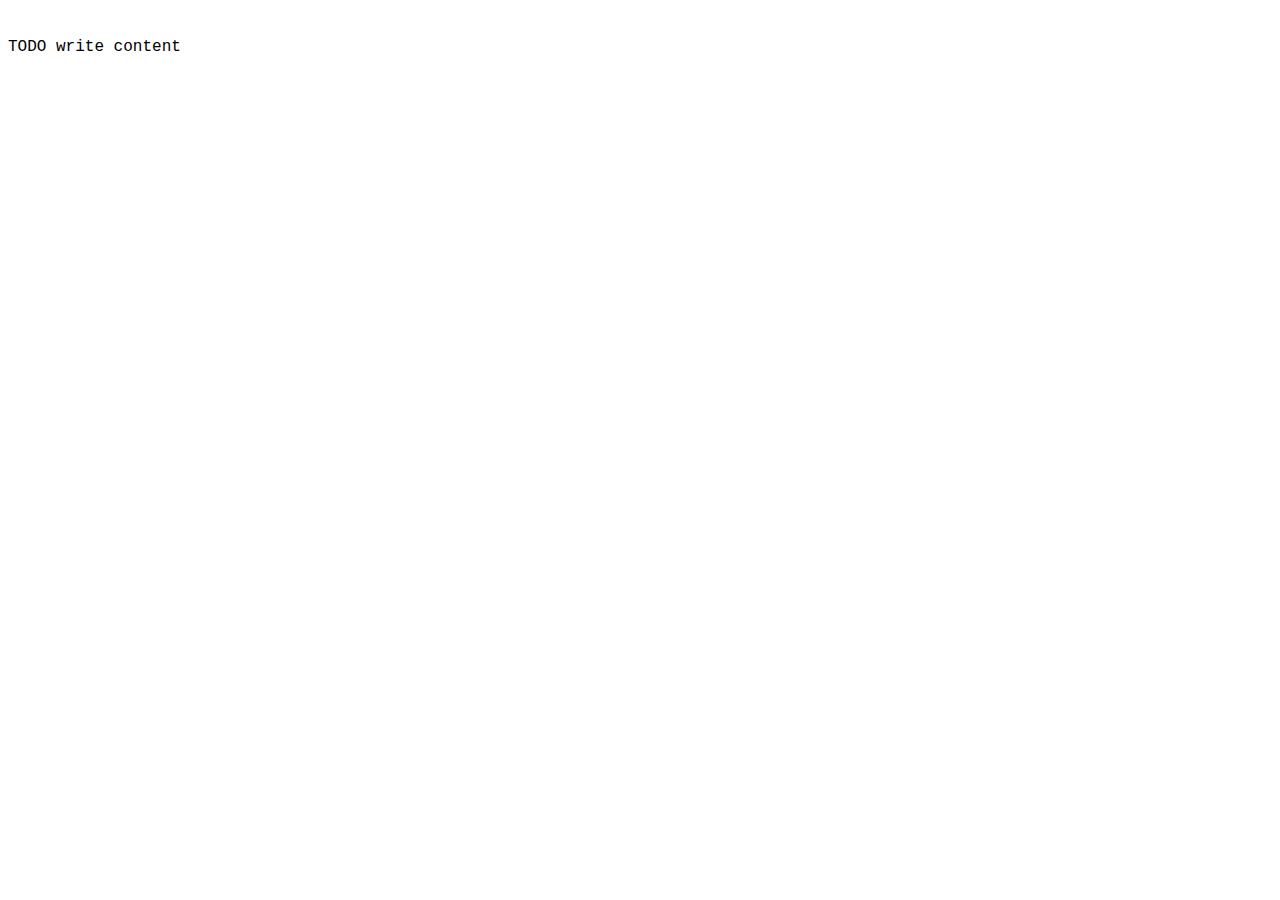
==== page1_2.html @ 88f823e2 "Creat a page 2. Add jquery and index.js includes to index; Create css file for index and seperatly;" ====
<!DOCTYPE html>
    <head>
        <title>TODO supply a title</title>
        <meta charset="UTF-8">
        <meta name="viewport" content="width=device-width, initial-scale=1.0">
        <link href="styles/fluid_grid.css" type="text/css" rel="stylesheet" />
        <link href="styles/main.css" type="text/css" rel="stylesheet" />
        <link href="styles/page1_2.css" type="text/css" rel="stylesheet" />
    </head>
    <body>
        <div>TODO write content</div>
    </body>
</html>
---- styles/fluid_grid.css ----
/* 
    Created on : 23-Oct-2014, 19:39:03
    Author     : Gabri
*/

/*
    Variable Grid System (Fluid Version).
    Learn more ~ http://www.spry-soft.com/grids/
    Based on 960 Grid System - http://960.gs/ & 960 Fluid - http://www.designinfluences.com/

    Licensed under GPL and MIT.
*/


/* Containers
----------------------------------------------------------------------------------------------------*/
.container_12 {
	width: 92%;
	margin-left: 4%;
	margin-right: 4%;
}

/* Grid >> Global
----------------------------------------------------------------------------------------------------*/

.grid_1,
.grid_2,
.grid_3,
.grid_4,
.grid_5,
.grid_6,
.grid_7,
.grid_8,
.grid_9,
.grid_10,
.grid_11,
.grid_12 {
	display:inline;
	float: left;
	position: relative;
	margin-left: 1%;
	margin-right: 1%;
}

/* Grid >> Children (Alpha ~ First, Omega ~ Last)
----------------------------------------------------------------------------------------------------*/

.alpha {
	margin-left: 0;
}

.omega {
	margin-right: 0;
}

/* Grid >> 12 Columns
----------------------------------------------------------------------------------------------------*/


.container_12 .grid_1 {
	width:6.333%;
}

.container_12 .grid_2 {
	width:14.667%;
}

.container_12 .grid_3 {
	width:23.0%;
}

.container_12 .grid_4 {
	width:31.333%;
}

.container_12 .grid_5 {
	width:39.667%;
}

.container_12 .grid_6 {
	width:48.0%;
}

.container_12 .grid_7 {
	width:56.333%;
}

.container_12 .grid_8 {
	width:64.667%;
}

.container_12 .grid_9 {
	width:73.0%;
}

.container_12 .grid_10 {
	width:81.333%;
}

.container_12 .grid_11 {
	width:89.667%;
}

.container_12 .grid_12 {
	width:98.0%;
}



/* Prefix Extra Space >> 12 Columns
----------------------------------------------------------------------------------------------------*/


.container_12 .prefix_1 {
	padding-left:8.333%;
}

.container_12 .prefix_2 {
	padding-left:16.667%;
}

.container_12 .prefix_3 {
	padding-left:25.0%;
}

.container_12 .prefix_4 {
	padding-left:33.333%;
}

.container_12 .prefix_5 {
	padding-left:41.667%;
}

.container_12 .prefix_6 {
	padding-left:50.0%;
}

.container_12 .prefix_7 {
	padding-left:58.333%;
}

.container_12 .prefix_8 {
	padding-left:66.667%;
}

.container_12 .prefix_9 {
	padding-left:75.0%;
}

.container_12 .prefix_10 {
	padding-left:83.333%;
}

.container_12 .prefix_11 {
	padding-left:91.667%;
}



/* Suffix Extra Space >> 12 Columns
----------------------------------------------------------------------------------------------------*/


.container_12 .suffix_1 {
	padding-right:8.333%;
}

.container_12 .suffix_2 {
	padding-right:16.667%;
}

.container_12 .suffix_3 {
	padding-right:25.0%;
}

.container_12 .suffix_4 {
	padding-right:33.333%;
}

.container_12 .suffix_5 {
	padding-right:41.667%;
}

.container_12 .suffix_6 {
	padding-right:50.0%;
}

.container_12 .suffix_7 {
	padding-right:58.333%;
}

.container_12 .suffix_8 {
	padding-right:66.667%;
}

.container_12 .suffix_9 {
	padding-right:75.0%;
}

.container_12 .suffix_10 {
	padding-right:83.333%;
}

.container_12 .suffix_11 {
	padding-right:91.667%;
}



/* Push Space >> 12 Columns
----------------------------------------------------------------------------------------------------*/


.container_12 .push_1 {
	left:8.333%;
}

.container_12 .push_2 {
	left:16.667%;
}

.container_12 .push_3 {
	left:25.0%;
}

.container_12 .push_4 {
	left:33.333%;
}

.container_12 .push_5 {
	left:41.667%;
}

.container_12 .push_6 {
	left:50.0%;
}

.container_12 .push_7 {
	left:58.333%;
}

.container_12 .push_8 {
	left:66.667%;
}

.container_12 .push_9 {
	left:75.0%;
}

.container_12 .push_10 {
	left:83.333%;
}

.container_12 .push_11 {
	left:91.667%;
}



/* Pull Space >> 12 Columns
----------------------------------------------------------------------------------------------------*/


.container_12 .pull_1 {
	left:-8.333%;
}

.container_12 .pull_2 {
	left:-16.667%;
}

.container_12 .pull_3 {
	left:-25.0%;
}

.container_12 .pull_4 {
	left:-33.333%;
}

.container_12 .pull_5 {
	left:-41.667%;
}

.container_12 .pull_6 {
	left:-50.0%;
}

.container_12 .pull_7 {
	left:-58.333%;
}

.container_12 .pull_8 {
	left:-66.667%;
}

.container_12 .pull_9 {
	left:-75.0%;
}

.container_12 .pull_10 {
	left:-83.333%;
}

.container_12 .pull_11 {
	left:-91.667%;
}




/* Clear Floated Elements
----------------------------------------------------------------------------------------------------*/

/* http://sonspring.com/journal/clearing-floats */

.clear {
	clear: both;
	display: block;
	overflow: hidden;
	visibility: hidden;
	width: 0;
	height: 0;
}

/* http://perishablepress.com/press/2008/02/05/lessons-learned-concerning-the-clearfix-css-hack */

.clearfix:after {
	clear: both;
	content: ' ';
	display: block;
	font-size: 0;
	line-height: 0;
	visibility: hidden;
	width: 0;
	height: 0;
}

.clearfix {
	display: inline-block;
}

* html .clearfix {
	height: 1%;
}

.clearfix {
	display: block;
}
---- styles/main.css ----
/* 
    Created on : 23-Oct-2014, 19:42:12
    Author     : Gabri
*/
body { 
    background-color: #fff; 
    font-family: Rockwell, "Courier Bold", Courier, Georgia, Times, "Times New Roman", serif;
    padding: 30px 0 30px 0;
}

.page_right {
    display: none;
    height: 100%;
    width: 40px;
    position: fixed;
    top: 0;
    right: 0;
    outline: 1px solid yellowgreen;
    background: rgba(255, 255, 100, 0.2);
    cursor: pointer;
}
---- styles/page1_2.css ----
/* 
    Created on : 23-Oct-2014, 22:34:00
    Author     : Gabri
*/
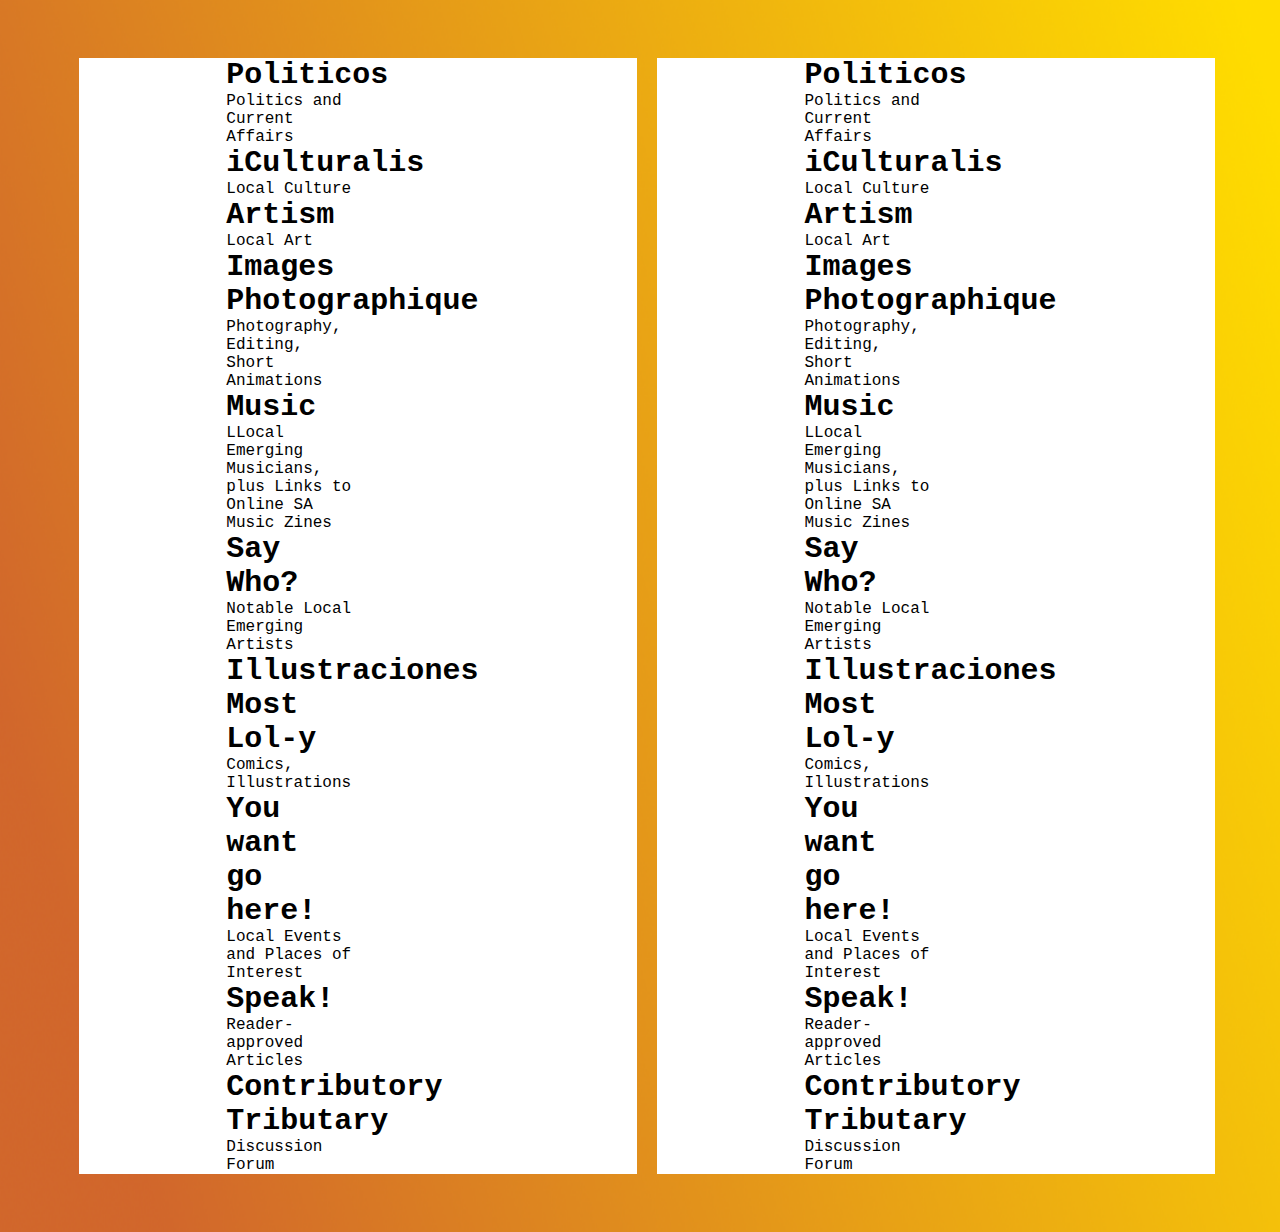
==== commit 6b8d860d: "Add image for body; Add some content to page 2;" ====
--- a/page1_2.html
+++ b/page1_2.html
@@ -3,11 +3,144 @@
         <title>TODO supply a title</title>
         <meta charset="UTF-8">
         <meta name="viewport" content="width=device-width, initial-scale=1.0">
+        
         <link href="styles/fluid_grid.css" type="text/css" rel="stylesheet" />
         <link href="styles/main.css" type="text/css" rel="stylesheet" />
         <link href="styles/page1_2.css" type="text/css" rel="stylesheet" />
     </head>
     <body>
-        <div>TODO write content</div>
+        <div id="container" class="container_12">
+            <div class="grid_6 page" id="page_1">
+                <div id="main_page_body" class="grid_12">
+                
+                <div class="push_3 grid_3" id="headline1">
+                    <span class="section_heading">Politicos</span>
+                    <span class="section_subheading">Politics and Current Affairs</span>
+                </div>
+                <div class="clear">&nbsp;</div>
+                
+                <div class="push_3 grid_3" id="headline2">
+                    <span class="section_heading">iCulturalis</span>
+                    <span class="section_subheading">Local Culture</span>
+                </div>
+                <div class="clear">&nbsp;</div>
+                
+                <div class="push_3 grid_3" id="headline2">
+                    <span class="section_heading">Artism</span>
+                    <span class="section_subheading">Local Art</span>
+                </div>
+                <div class="clear">&nbsp;</div>
+                
+                <div class="push_3 grid_3" id="headline2">
+                    <span class="section_heading">Images Photographique</span>
+                    <span class="section_subheading">Photography, Editing, Short Animations</span>
+                </div>
+                <div class="clear">&nbsp;</div>
+                
+                <div class="push_3 grid_3" id="headline2">
+                    <span class="section_heading">Music</span>
+                    <span class="section_subheading">LLocal Emerging Musicians, plus Links to Online SA Music Zines</span>
+                </div>
+                <div class="clear">&nbsp;</div>
+                
+                <div class="push_3 grid_3" id="headline2">
+                    <span class="section_heading">Say Who?</span>
+                    <span class="section_subheading">Notable Local Emerging Artists</span>
+                </div>
+                <div class="clear">&nbsp;</div>
+                
+                <div class="push_3 grid_3" id="headline2">
+                    <span class="section_heading">Illustraciones Most Lol-y</span>
+                    <span class="section_subheading">Comics, Illustrations</span>
+                </div>
+                <div class="clear">&nbsp;</div>
+                
+                <div class="push_3 grid_3" id="headline2">
+                    <span class="section_heading">You want go here!</span>
+                    <span class="section_subheading">Local Events and Places of Interest</span>
+                </div>
+                <div class="clear">&nbsp;</div>
+                
+                <div class="push_3 grid_3" id="headline2">
+                    <span class="section_heading">Speak!</span>
+                    <span class="section_subheading">Reader-approved Articles</span>
+                </div>
+                <div class="clear">&nbsp;</div>
+                
+                <div class="push_3 grid_3" id="headline2">
+                    <span class="section_heading">Contributory Tributary</span>
+                    <span class="section_subheading">Discussion Forum</span>
+                </div>
+                <div class="clear">&nbsp;</div>
+            </div>
+            </div>
+            
+            <div class="grid_6 page" id="page_2">
+                <div id="main_page_body" class="grid_12">
+                
+                <div class="push_3 grid_3" id="headline1">
+                    <span class="section_heading">Politicos</span>
+                    <span class="section_subheading">Politics and Current Affairs</span>
+                </div>
+                <div class="clear">&nbsp;</div>
+                
+                <div class="push_3 grid_3" id="headline2">
+                    <span class="section_heading">iCulturalis</span>
+                    <span class="section_subheading">Local Culture</span>
+                </div>
+                <div class="clear">&nbsp;</div>
+                
+                <div class="push_3 grid_3" id="headline2">
+                    <span class="section_heading">Artism</span>
+                    <span class="section_subheading">Local Art</span>
+                </div>
+                <div class="clear">&nbsp;</div>
+                
+                <div class="push_3 grid_3" id="headline2">
+                    <span class="section_heading">Images Photographique</span>
+                    <span class="section_subheading">Photography, Editing, Short Animations</span>
+                </div>
+                <div class="clear">&nbsp;</div>
+                
+                <div class="push_3 grid_3" id="headline2">
+                    <span class="section_heading">Music</span>
+                    <span class="section_subheading">LLocal Emerging Musicians, plus Links to Online SA Music Zines</span>
+                </div>
+                <div class="clear">&nbsp;</div>
+                
+                <div class="push_3 grid_3" id="headline2">
+                    <span class="section_heading">Say Who?</span>
+                    <span class="section_subheading">Notable Local Emerging Artists</span>
+                </div>
+                <div class="clear">&nbsp;</div>
+                
+                <div class="push_3 grid_3" id="headline2">
+                    <span class="section_heading">Illustraciones Most Lol-y</span>
+                    <span class="section_subheading">Comics, Illustrations</span>
+                </div>
+                <div class="clear">&nbsp;</div>
+                
+                <div class="push_3 grid_3" id="headline2">
+                    <span class="section_heading">You want go here!</span>
+                    <span class="section_subheading">Local Events and Places of Interest</span>
+                </div>
+                <div class="clear">&nbsp;</div>
+                
+                <div class="push_3 grid_3" id="headline2">
+                    <span class="section_heading">Speak!</span>
+                    <span class="section_subheading">Reader-approved Articles</span>
+                </div>
+                <div class="clear">&nbsp;</div>
+                
+                <div class="push_3 grid_3" id="headline2">
+                    <span class="section_heading">Contributory Tributary</span>
+                    <span class="section_subheading">Discussion Forum</span>
+                </div>
+                <div class="clear">&nbsp;</div>
+            </div>
+            </div>
+            
+            <div class="clear">&nbsp;</div>
+        </div>
     </body>
 </html>
--- a/styles/main.css
+++ b/styles/main.css
@@ -3,7 +3,8 @@
     Author     : Gabri
 */
 body { 
-    background-color: #fff; 
+    background: no-repeat url(../images/body.png);
+    background-size: 100% 100%;
     font-family: Rockwell, "Courier Bold", Courier, Georgia, Times, "Times New Roman", serif;
     padding: 30px 0 30px 0;
 }
--- a/styles/page1_2.css
+++ b/styles/page1_2.css
@@ -2,4 +2,27 @@
     Created on : 23-Oct-2014, 22:34:00
     Author     : Gabri
 */
+#container {
+    height: 100%;
+    padding: 10px;
+}
 
+.section_heading{    
+    font-size: 30px;
+    font-weight: bolder;
+    display: block;
+}
+
+.page {
+    display: inline;
+}
+
+#page_1 {
+    background-color: #FFFFFF;
+    margin: 10px;
+}
+
+#page_2 {
+    background-color: #FFFFFF;
+    margin: 10px;
+}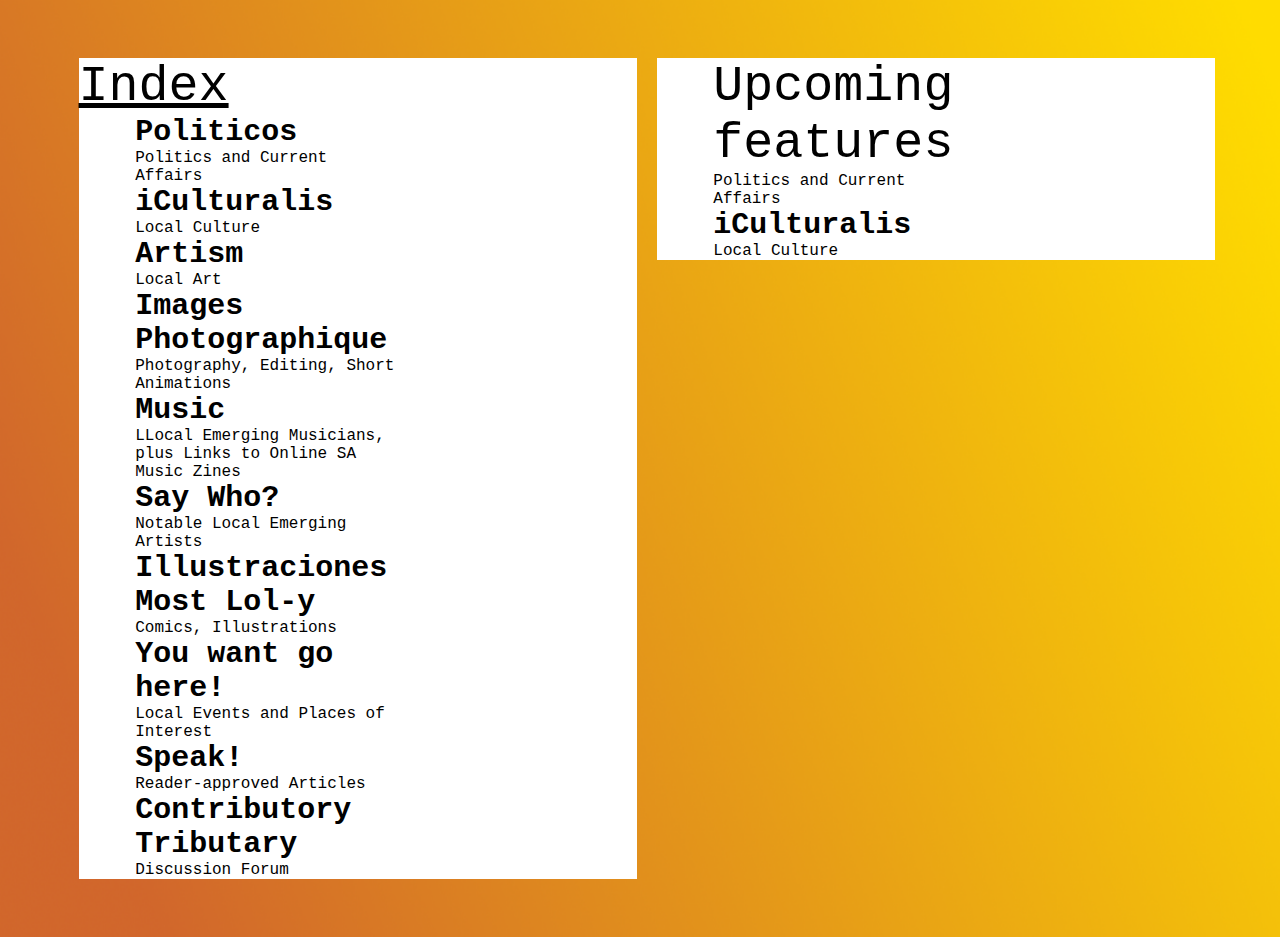
==== commit 9380bfc5: "New development for page1_2, update stules for index.html" ====
--- a/page1_2.html
+++ b/page1_2.html
@@ -11,133 +11,87 @@
     <body>
         <div id="container" class="container_12">
             <div class="grid_6 page" id="page_1">
+                <span class="page_heading"><u>Index</u></span>
+                
                 <div id="main_page_body" class="grid_12">
                 
-                <div class="push_3 grid_3" id="headline1">
-                    <span class="section_heading">Politicos</span>
-                    <span class="section_subheading">Politics and Current Affairs</span>
+                    <div class="push_1 grid_6" id="headline1">
+                        <span class="section_heading">Politicos</span>
+                        <span class="section_subheading">Politics and Current Affairs</span>
+                    </div>
+                    <div class="clear">&nbsp;</div>
+
+                    <div class="push_1 grid_6" id="headline2">
+                        <span class="section_heading">iCulturalis</span>
+                        <span class="section_subheading">Local Culture</span>
+                    </div>
+                    <div class="clear">&nbsp;</div>
+
+                    <div class="push_1 grid_6" id="headline2">
+                        <span class="section_heading">Artism</span>
+                        <span class="section_subheading">Local Art</span>
+                    </div>
+                    <div class="clear">&nbsp;</div>
+
+                    <div class="push_1 grid_6" id="headline2">
+                        <span class="section_heading">Images Photographique</span>
+                        <span class="section_subheading">Photography, Editing, Short Animations</span>
+                    </div>
+                    <div class="clear">&nbsp;</div>
+
+                    <div class="push_1 grid_6" id="headline2">
+                        <span class="section_heading">Music</span>
+                        <span class="section_subheading">LLocal Emerging Musicians, plus Links to Online SA Music Zines</span>
+                    </div>
+                    <div class="clear">&nbsp;</div>
+
+                    <div class="push_1 grid_6" id="headline2">
+                        <span class="section_heading">Say Who?</span>
+                        <span class="section_subheading">Notable Local Emerging Artists</span>
+                    </div>
+                    <div class="clear">&nbsp;</div>
+
+                    <div class="push_1 grid_6" id="headline2">
+                        <span class="section_heading">Illustraciones Most Lol-y</span>
+                        <span class="section_subheading">Comics, Illustrations</span>
+                    </div>
+                    <div class="clear">&nbsp;</div>
+
+                    <div class="push_1 grid_6" id="headline2">
+                        <span class="section_heading">You want go here!</span>
+                        <span class="section_subheading">Local Events and Places of Interest</span>
+                    </div>
+                    <div class="clear">&nbsp;</div>
+
+                    <div class="push_1 grid_6" id="headline2">
+                        <span class="section_heading">Speak!</span>
+                        <span class="section_subheading">Reader-approved Articles</span>
+                    </div>
+                    <div class="clear">&nbsp;</div>
+
+                    <div class="push_1 grid_6" id="headline2">
+                        <span class="section_heading">Contributory Tributary</span>
+                        <span class="section_subheading">Discussion Forum</span>
+                    </div>
+                    <div class="clear">&nbsp;</div>
                 </div>
-                <div class="clear">&nbsp;</div>
-                
-                <div class="push_3 grid_3" id="headline2">
-                    <span class="section_heading">iCulturalis</span>
-                    <span class="section_subheading">Local Culture</span>
-                </div>
-                <div class="clear">&nbsp;</div>
-                
-                <div class="push_3 grid_3" id="headline2">
-                    <span class="section_heading">Artism</span>
-                    <span class="section_subheading">Local Art</span>
-                </div>
-                <div class="clear">&nbsp;</div>
-                
-                <div class="push_3 grid_3" id="headline2">
-                    <span class="section_heading">Images Photographique</span>
-                    <span class="section_subheading">Photography, Editing, Short Animations</span>
-                </div>
-                <div class="clear">&nbsp;</div>
-                
-                <div class="push_3 grid_3" id="headline2">
-                    <span class="section_heading">Music</span>
-                    <span class="section_subheading">LLocal Emerging Musicians, plus Links to Online SA Music Zines</span>
-                </div>
-                <div class="clear">&nbsp;</div>
-                
-                <div class="push_3 grid_3" id="headline2">
-                    <span class="section_heading">Say Who?</span>
-                    <span class="section_subheading">Notable Local Emerging Artists</span>
-                </div>
-                <div class="clear">&nbsp;</div>
-                
-                <div class="push_3 grid_3" id="headline2">
-                    <span class="section_heading">Illustraciones Most Lol-y</span>
-                    <span class="section_subheading">Comics, Illustrations</span>
-                </div>
-                <div class="clear">&nbsp;</div>
-                
-                <div class="push_3 grid_3" id="headline2">
-                    <span class="section_heading">You want go here!</span>
-                    <span class="section_subheading">Local Events and Places of Interest</span>
-                </div>
-                <div class="clear">&nbsp;</div>
-                
-                <div class="push_3 grid_3" id="headline2">
-                    <span class="section_heading">Speak!</span>
-                    <span class="section_subheading">Reader-approved Articles</span>
-                </div>
-                <div class="clear">&nbsp;</div>
-                
-                <div class="push_3 grid_3" id="headline2">
-                    <span class="section_heading">Contributory Tributary</span>
-                    <span class="section_subheading">Discussion Forum</span>
-                </div>
-                <div class="clear">&nbsp;</div>
-            </div>
             </div>
             
             <div class="grid_6 page" id="page_2">
                 <div id="main_page_body" class="grid_12">
                 
-                <div class="push_3 grid_3" id="headline1">
-                    <span class="section_heading">Politicos</span>
-                    <span class="section_subheading">Politics and Current Affairs</span>
+                    <div class="push_1 grid_6" id="headline1">
+                        <span class="page_heading">Upcoming features </span>
+                        <span class="section_subheading">Politics and Current Affairs</span>
+                    </div>
+                    <div class="clear">&nbsp;</div>
+
+                    <div class="push_1 grid_6" id="headline2">
+                        <span class="section_heading">iCulturalis</span>
+                        <span class="section_subheading">Local Culture</span>
+                    </div>
+                    <div class="clear">&nbsp;</div>
                 </div>
-                <div class="clear">&nbsp;</div>
-                
-                <div class="push_3 grid_3" id="headline2">
-                    <span class="section_heading">iCulturalis</span>
-                    <span class="section_subheading">Local Culture</span>
-                </div>
-                <div class="clear">&nbsp;</div>
-                
-                <div class="push_3 grid_3" id="headline2">
-                    <span class="section_heading">Artism</span>
-                    <span class="section_subheading">Local Art</span>
-                </div>
-                <div class="clear">&nbsp;</div>
-                
-                <div class="push_3 grid_3" id="headline2">
-                    <span class="section_heading">Images Photographique</span>
-                    <span class="section_subheading">Photography, Editing, Short Animations</span>
-                </div>
-                <div class="clear">&nbsp;</div>
-                
-                <div class="push_3 grid_3" id="headline2">
-                    <span class="section_heading">Music</span>
-                    <span class="section_subheading">LLocal Emerging Musicians, plus Links to Online SA Music Zines</span>
-                </div>
-                <div class="clear">&nbsp;</div>
-                
-                <div class="push_3 grid_3" id="headline2">
-                    <span class="section_heading">Say Who?</span>
-                    <span class="section_subheading">Notable Local Emerging Artists</span>
-                </div>
-                <div class="clear">&nbsp;</div>
-                
-                <div class="push_3 grid_3" id="headline2">
-                    <span class="section_heading">Illustraciones Most Lol-y</span>
-                    <span class="section_subheading">Comics, Illustrations</span>
-                </div>
-                <div class="clear">&nbsp;</div>
-                
-                <div class="push_3 grid_3" id="headline2">
-                    <span class="section_heading">You want go here!</span>
-                    <span class="section_subheading">Local Events and Places of Interest</span>
-                </div>
-                <div class="clear">&nbsp;</div>
-                
-                <div class="push_3 grid_3" id="headline2">
-                    <span class="section_heading">Speak!</span>
-                    <span class="section_subheading">Reader-approved Articles</span>
-                </div>
-                <div class="clear">&nbsp;</div>
-                
-                <div class="push_3 grid_3" id="headline2">
-                    <span class="section_heading">Contributory Tributary</span>
-                    <span class="section_subheading">Discussion Forum</span>
-                </div>
-                <div class="clear">&nbsp;</div>
-            </div>
             </div>
             
             <div class="clear">&nbsp;</div>
--- a/styles/page1_2.css
+++ b/styles/page1_2.css
@@ -25,4 +25,8 @@
 #page_2 {
     background-color: #FFFFFF;
     margin: 10px;
+}
+
+.page_heading {
+    font-size: 50px;
 }